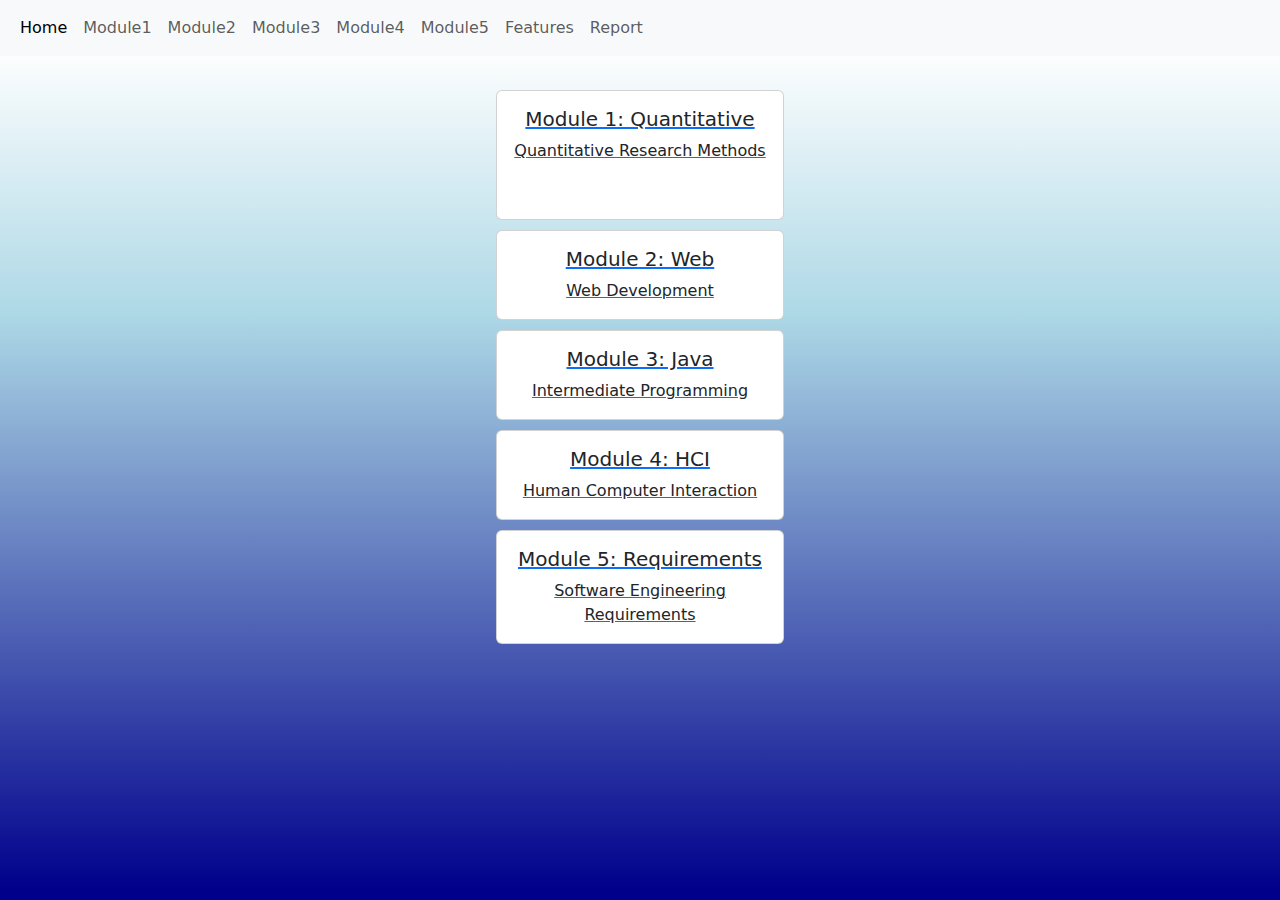
==== features.html @ b2ff676d "Add image references and pages and update" ====
<!DOCTYPE html>
<html en="html">
    <head>
        <link href="https://cdn.jsdelivr.net/npm/bootstrap@5.3.3/dist/css/bootstrap.min.css" rel="stylesheet" integrity="sha384-QWTKZyjpPEjISv5WaRU9OFeRpok6YctnYmDr5pNlyT2bRjXh0JMhjY6hW+ALEwIH" crossorigin="anonymous">
        <link rel="stylesheet" href="static/style.css">
        <title>Semester2</title>
    </head>
    <body>
        <div id="row1">
            <nav class="navbar navbar-expand-lg bg-body-tertiary">
                <div class="container-fluid">
                    <button class="navbar-toggler" type="button" data-bs-toggle="collapse" data-bs-target="#navbarSupportedContent" aria-controls="navbarSupportedContent" aria-expanded="false" aria-label="Toggle navigation">
                        <span class="navbar-toggler-icon"></span>
                    </button>
                    <div class="collapse navbar-collapse" id="navbarSupportedContent">
                        <ul class="navbar-nav me-auto mb-2 mb-lg-0">
                            <li class="nav-item">
                                <a class="nav-link active" aria-current="page" href="index.html">Home</a>
                            </li>
                            <li class="nav-item">
                                <a class="nav-link" href="module1.html">Module1</a>
                            </li>
                            <li class="nav-item">
                                <a class="nav-link" href="module2.html">Module2</a>
                            </li>
                            <li class="nav-item">
                                <a class="nav-link" href="module3.html">Module3</a>
                            </li>
                            <li class="nav-item">
                                <a class="nav-link" href="module4.html">Module4</a>
                            </li>
                            <li class="nav-item">
                                <a class="nav-link" href="module5.html">Module5</a>
                            </li>
                            <li class="nav-item">
                                <a class="nav-link" href="features.html">Features</a>
                            </li>
                            <li class="nav-item">
                                <a class="nav-link" href="report.html">Report</a>
                            </li>
                        </ul>
                    </div>
                </div>
            </nav>
        </div>
        <div id="row2">
            <div id="paddingRow1" style="padding-top:5vh;"></div>
            <a href="module1.html">
                <div class="card" style="width: 18rem;">
                    <div class="card-body">
                    <h5 class="card-title">Module 1: Quantitative</h5>
                    <p class="card-text">Quantitative Research Methods</p>
                    <img >
                    </div>
                </div>
            </a>
            <a href="module2.html">
                <div class="card" style="width: 18rem;">
                    <div class="card-body">
                    <h5 class="card-title">Module 2: Web</h5>
                    <p class="card-text">Web Development</p>
                    </div>
                </div>
            </a>
            <a href="module3.html">
                <div class="card" style="width: 18rem;">
                    <div class="card-body">
                    <h5 class="card-title">Module 3: Java</h5>
                    <p class="card-text">Intermediate Programming</p>
                    </div>
                </div>
            </a>
            <a href="module4.html">
                <div class="card" style="width: 18rem;">
                    <div class="card-body">
                    <h5 class="card-title">Module 4: HCI</h5>
                    <p class="card-text">Human Computer Interaction</p>
                    </div>
                </div>
            </a>
            <a href="module5.html">
                <div class="card" style="width: 18rem;">
                    <div class="card-body">
                    <h5 class="card-title">Module 5: Requirements</h5>
                    <p class="card-text">Software Engineering Requirements</p>
                    </div>
                </div>
            </a>
        </div>
        <div id="row3">
        </div>
        <div id="row4">
        </div>
    </body>
    <script src="https://cdn.jsdelivr.net/npm/bootstrap@5.3.3/dist/js/bootstrap.bundle.min.js" integrity="sha384-YvpcrYf0tY3lHB60NNkmXc5s9fDVZLESaAA55NDzOxhy9GkcIdslK1eN7N6jIeHz" crossorigin="anonymous"></script>
</html>
---- static/style.css ----
/* centers card on page: */
.card {
    margin: 0 auto; /* Added */
    float: none; /* Added */
    margin-bottom: 10px; /* Added */
}

/* centers all elements within the card: */
div.card > * {
    text-align: center;
}

/* above 460px the screen background-color is a blue white gradient: */
@media only screen and (min-width: 460px) {
    body {
      background-color: white;
    }

    #row1 {
        height: 5vh;
    }
    #row2 {
        background-image: linear-gradient(white,lightblue); 
        height: 30vh;
    }
    #row3 {
        background-image: linear-gradient(lightblue, darkblue);
        height: 64vh;
    }
    #row4 {
        background-color: darkblue;
        height: 1vh;
    }
}

/* up to 460px the screen background-color is white: */
@media only screen and (max-width: 460px) {
    body {
      background-color: white;
    }

    .card {
        margin: 0 auto; /* Added */
        float: none; /* Added */
        margin-bottom: 10px; /* Added */
    }

    div.card > * {
        text-align: center;
    }

}

/* center */
.center {
    margin: 0 auto; /* Added */
    float: none; /* Added */
    margin-bottom: 10px; /* Added */    
    text-align: center;
}


.parent {
    position: relative;
    /* overflow: hidden; */
    /* optionally set height and width, it will depend on the rest of the styling used */
}

.child {
    position: absolute;
    top: -9999px;
    bottom: -9999px;
    left: -9999px;
    right: -9999px;
    margin: auto;

}

/* .list-group-item {
    height: 10em;
} */

.list-group-item-img1 {
    height: 10rem;
}

/*  */
/* scale image responsively */

img {

    max-width: 90vw;
    
    height: auto;
    
}
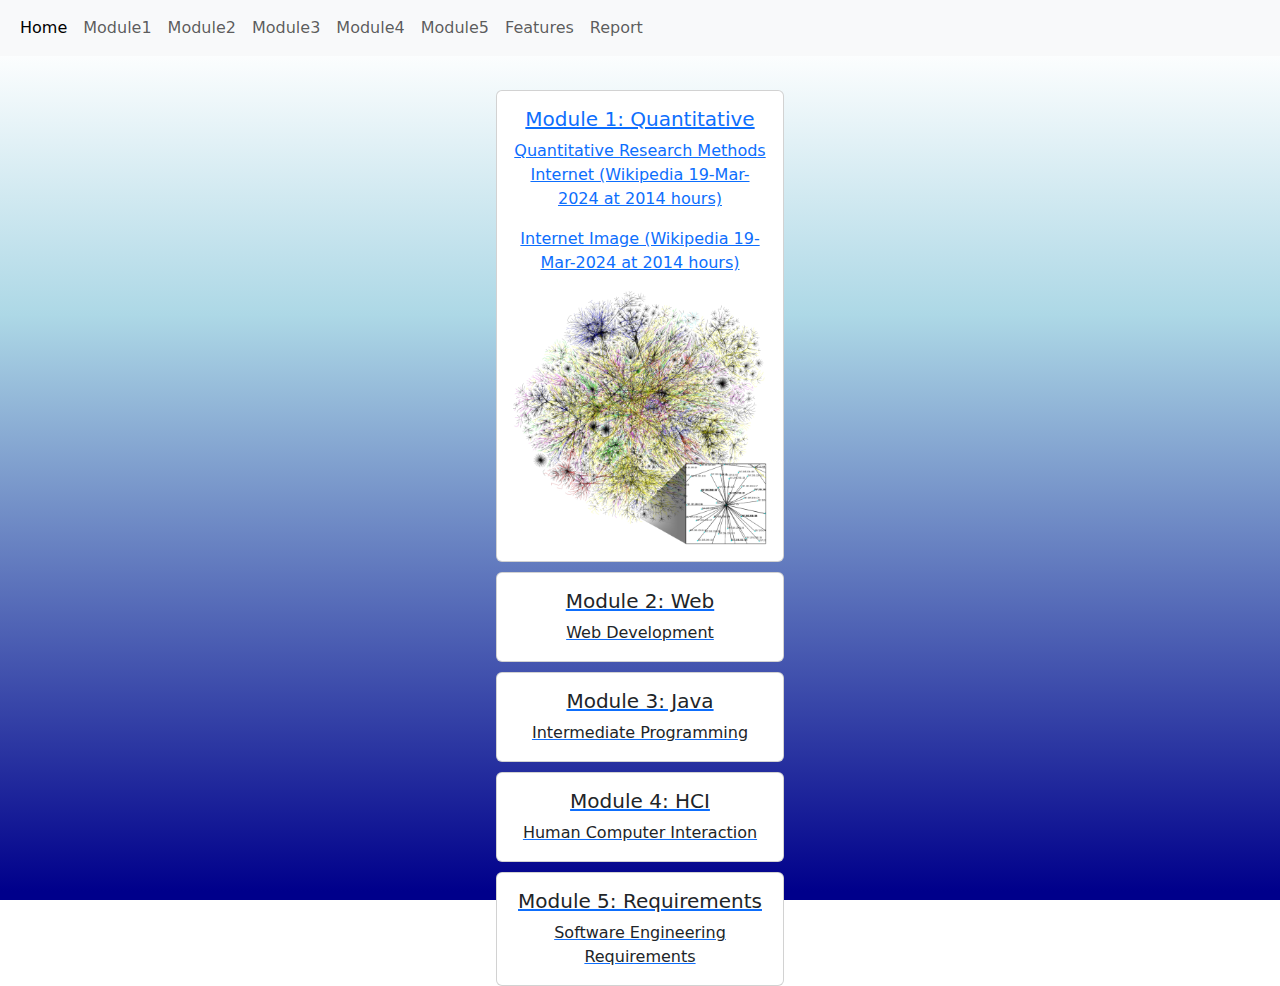
==== commit eba649f0: "Add image and reference" ====
--- a/features.html
+++ b/features.html
@@ -50,7 +50,9 @@
                     <div class="card-body">
                     <h5 class="card-title">Module 1: Quantitative</h5>
                     <p class="card-text">Quantitative Research Methods</p>
-                    <img >
+                    <p class="card-text"><a href="https://en.wikipedia.org/wiki/Internet">Internet (Wikipedia 19-Mar-2024 at 2014 hours)</a></p>
+                    <p class="card-text"><a href="https://en.wikipedia.org/wiki/Internet">Internet Image (Wikipedia 19-Mar-2024 at 2014 hours)</a></p>
+                    <img src="static\images\internet.png" alt="internet image" style="max-width: 100%; height: auto;">
                     </div>
                 </div>
             </a>
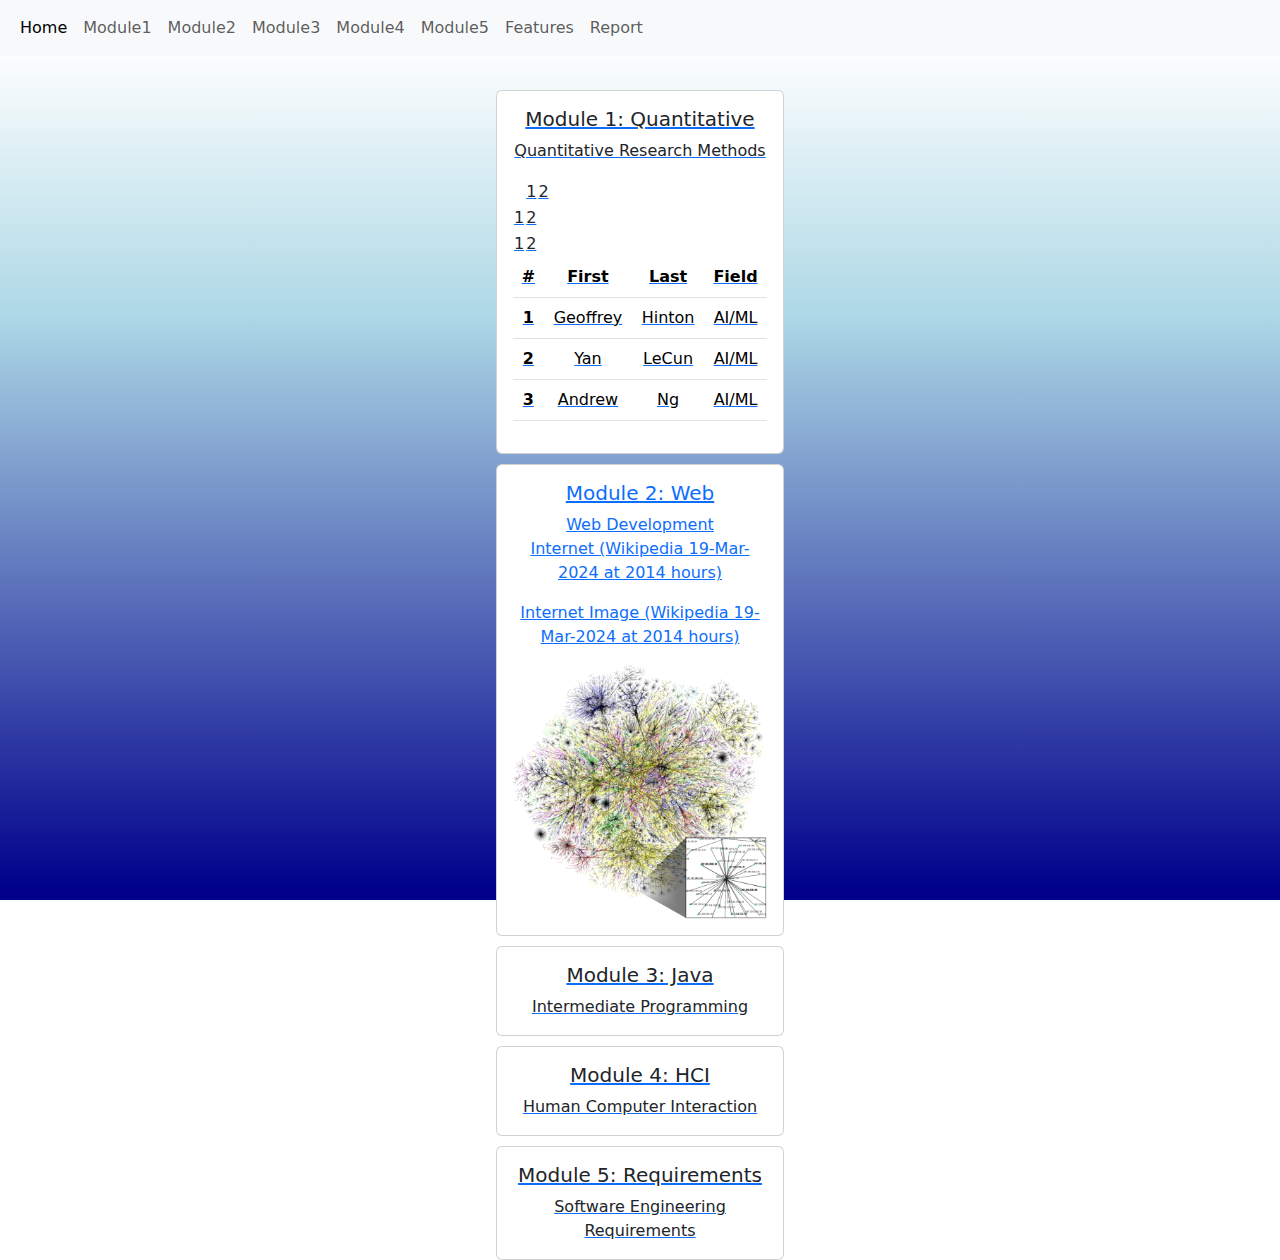
==== commit 8fe5df2a: "Add table and reference" ====
--- a/features.html
+++ b/features.html
@@ -50,17 +50,54 @@
                     <div class="card-body">
                     <h5 class="card-title">Module 1: Quantitative</h5>
                     <p class="card-text">Quantitative Research Methods</p>
-                    <p class="card-text"><a href="https://en.wikipedia.org/wiki/Internet">Internet (Wikipedia 19-Mar-2024 at 2014 hours)</a></p>
-                    <p class="card-text"><a href="https://en.wikipedia.org/wiki/Internet">Internet Image (Wikipedia 19-Mar-2024 at 2014 hours)</a></p>
-                    <img src="static\images\internet.png" alt="internet image" style="max-width: 100%; height: auto;">
-                    </div>
+                    <table>
+                        <th><td>1</td><td>2</td></th>
+                        <tr><td>1</td><td>2</td></tr>
+                        <tr><td>1</td><td>2</td></tr>
+                    </table>
+
+                    <table class="table">
+                        <thead>
+                          <tr>
+                            <th scope="col">#</th>
+                            <th scope="col">First</th>
+                            <th scope="col">Last</th>
+                            <th scope="col">Field</th>
+                          </tr>
+                        </thead>
+                        <tbody>
+                          <tr>
+                            <th scope="row">1</th>
+                            <td>Geoffrey</td>
+                            <td>Hinton</td>
+                            <td>AI/ML</td>
+                          </tr>
+                          <tr>
+                            <th scope="row">2</th>
+                            <td>Yan</td>
+                            <td>LeCun</td>
+                            <td>AI/ML</td>
+                          </tr>
+                          <tr>
+                            <th scope="row">3</th>
+                            <td>Andrew</td>
+                            <td>Ng</td>
+                            <td>AI/ML</td>
+                          </tr>
+                        </tbody>
+                      </table>
+
+                </div>
                 </div>
             </a>
             <a href="module2.html">
                 <div class="card" style="width: 18rem;">
                     <div class="card-body">
-                    <h5 class="card-title">Module 2: Web</h5>
-                    <p class="card-text">Web Development</p>
+                        <h5 class="card-title">Module 2: Web</h5>
+                        <p class="card-text">Web Development</p>
+                        <p class="card-text"><a href="https://en.wikipedia.org/wiki/Internet">Internet (Wikipedia 19-Mar-2024 at 2014 hours)</a></p>
+                        <p class="card-text"><a href="https://en.wikipedia.org/wiki/Internet">Internet Image (Wikipedia 19-Mar-2024 at 2014 hours)</a></p>
+                        <img src="static\images\internet.png" alt="internet image" style="max-width: 100%; height: auto;">
                     </div>
                 </div>
             </a>
